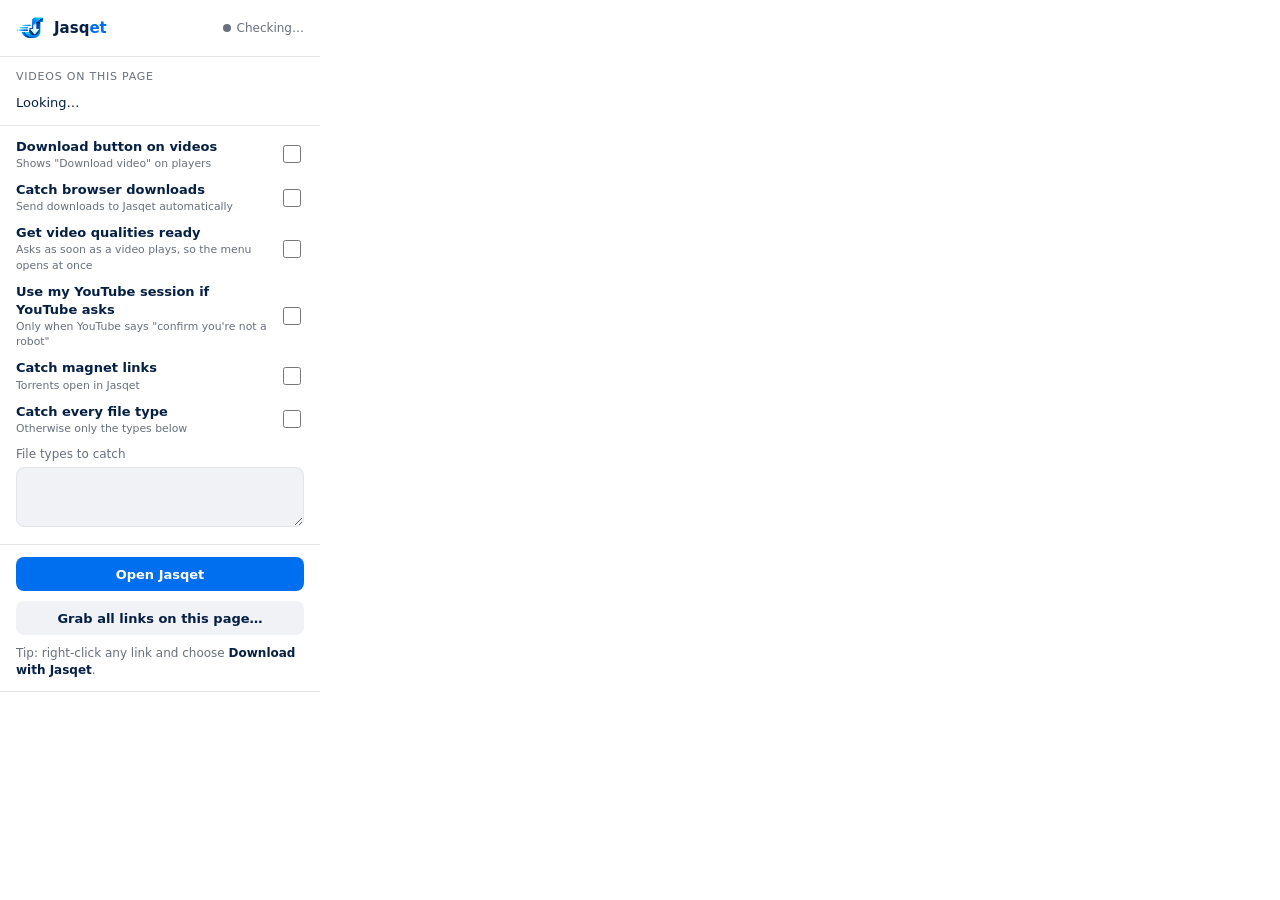
==== extension/popup.html @ 57caf4b4 "Jasqet 1.6.2 A free, open source download manager: many connections per file, resuming, browser catc" ====
<!doctype html>
<html>
<head>
<meta charset="utf-8">
<style>
  :root { --bg:#fff; --text:#052044; --muted:#68707d; --line:#e2e5ea; --soft:#f0f2f5; --hover:#e8ebf0; --good:#13955b; --bad:#d23c3c; --accent:#006fef; }
  @media (prefers-color-scheme: dark) { :root { --bg:#161a21; --text:#e9ecf1; --muted:#8c94a3; --line:#262c37; --soft:#1c212a; --hover:#232934; --good:#35c483; --bad:#ff6b6b; } }
  body { margin:0; width:320px; background:var(--bg); color:var(--text); font:13px/1.4 "Segoe UI",system-ui,sans-serif; }
  .head { display:flex; align-items:center; gap:10px; padding:14px 16px; border-bottom:1px solid var(--line); }
  .logo { width:28px; height:28px; background:url(icons/48.png) center/contain no-repeat; }
  .et { color:var(--accent); }
  @media (prefers-color-scheme: dark) { .et { color:#3daeff; } }
  .head b { font-size:15px; }
  .st { margin-left:auto; font-size:12px; display:flex; align-items:center; gap:6px; color:var(--muted); }
  .dot { width:8px; height:8px; border-radius:50%; background:var(--muted); }
  .on .dot { background:var(--good); } .off .dot { background:var(--bad); }
  .sec { padding:12px 16px; border-bottom:1px solid var(--line); display:flex; flex-direction:column; gap:10px; }
  .lbl { font-size:11px; text-transform:uppercase; letter-spacing:.07em; color:var(--muted); display:flex; justify-content:space-between; }
  label.sw { display:flex; justify-content:space-between; align-items:center; gap:12px; font-weight:600; }
  label.sw small { display:block; font-weight:400; color:var(--muted); }
  input[type=checkbox] { width:18px; height:18px; accent-color:var(--accent); flex:none; }
  textarea { width:100%; box-sizing:border-box; min-height:60px; border-radius:8px; border:1px solid var(--line); background:var(--soft); color:var(--text); font:12px ui-monospace,Consolas,monospace; padding:8px; resize:vertical; }
  .btn { height:34px; border:0; border-radius:8px; font:600 13px "Segoe UI",system-ui,sans-serif; cursor:pointer; background:var(--accent); color:#fff; width:100%; }
  .tip { color:var(--muted); font-size:12px; }
  .tip b { color:var(--text); }
  .vids { display:flex; flex-direction:column; gap:2px; max-height:320px; overflow:auto; }
  .vids .i { display:flex; justify-content:space-between; align-items:center; gap:10px; border:0; background:var(--soft); color:var(--text); font:inherit; padding:8px 10px; border-radius:8px; cursor:pointer; text-align:left; width:100%; }
  .vids .i:hover:not([disabled]) { background:var(--hover); }
  .vids .i[disabled] { opacity:.55; cursor:default; }
  .vids .i small { color:var(--muted); white-space:nowrap; }
  .vids .i.act b { color:#0055c6; }
  @media (prefers-color-scheme: dark) { .vids .i.act b { color:#3daeff; } }
  .vids .h { font-size:11px; color:var(--muted); padding:6px 2px 2px; display:flex; justify-content:space-between; gap:8px; }
  .vids .h .t { overflow:hidden; text-overflow:ellipsis; white-space:nowrap; font-size:12px; }
  .vids .n { color:var(--muted); font-size:12.5px; padding:2px; }
  .vids .sep { height:1px; background:var(--line); margin:6px 0; }
  .vids .lat { display:flex; gap:8px; align-items:center; color:var(--muted); font-size:12.5px; padding-top:6px; }
  .ok { color:var(--good); font-weight:600; }
  .err { color:var(--bad); }
  /* thin scrollbars in the page's own colours (Firefox: the @supports line) */
  ::-webkit-scrollbar{width:6px;height:6px}
  ::-webkit-scrollbar-track,::-webkit-scrollbar-corner{background:transparent}
  ::-webkit-scrollbar-button{display:none;width:0;height:0}
  ::-webkit-scrollbar-thumb{background:color-mix(in srgb,var(--muted) 35%,transparent);border-radius:6px}
  ::-webkit-scrollbar-thumb:hover{background:color-mix(in srgb,var(--muted) 60%,transparent)}
  @supports not selector(::-webkit-scrollbar){*{scrollbar-width:thin;scrollbar-color:color-mix(in srgb,var(--muted) 35%,transparent) transparent}}
</style>
</head>
<body>
  <div class="head">
    <div class="logo"></div>
    <b>Jasq<span class="et">et</span></b>
    <span class="st" id="st"><span class="dot"></span><span id="stt">Checking…</span></span>
  </div>
  <div class="sec">
    <div class="lbl"><span>Videos on this page</span><span id="vcount"></span></div>
    <div class="vids" id="vids"><div class="msg">Looking…</div></div>
  </div>
  <div class="sec">
    <label class="sw"><span>Download button on videos<small>Shows "Download video" on players</small></span><input type="checkbox" id="videoButton"></label>
    <label class="sw"><span>Catch browser downloads<small>Send downloads to Jasqet automatically</small></span><input type="checkbox" id="enabled"></label>
    <label class="sw"><span>Get video qualities ready<small>Asks as soon as a video plays, so the menu opens at once</small></span><input type="checkbox" id="prefetch"></label>
    <label class="sw"><span>Use my YouTube session if YouTube asks<small>Only when YouTube says "confirm you're not a robot"</small></span><input type="checkbox" id="ytSession"></label>
    <label class="sw"><span>Catch magnet links<small>Torrents open in Jasqet</small></span><input type="checkbox" id="catchMagnet"></label>
    <label class="sw"><span>Catch every file type<small>Otherwise only the types below</small></span><input type="checkbox" id="catchAll"></label>
    <div id="typesWrap"><div class="tip" style="margin-bottom:4px">File types to catch</div><textarea id="types"></textarea></div>
  </div>
  <div class="sec">
    <div class="tip err" id="stMsg" hidden></div>
    <button class="btn" id="openApp">Open Jasqet</button>
    <button class="btn" id="grab" style="background:var(--soft);color:var(--text)">Grab all links on this page…</button>
    <div class="tip">Tip: right-click any link and choose <b>Download with Jasqet</b>.</div>
  </div>
<script src="menu.js"></script>
<script src="popup.js"></script>
</body>
</html>
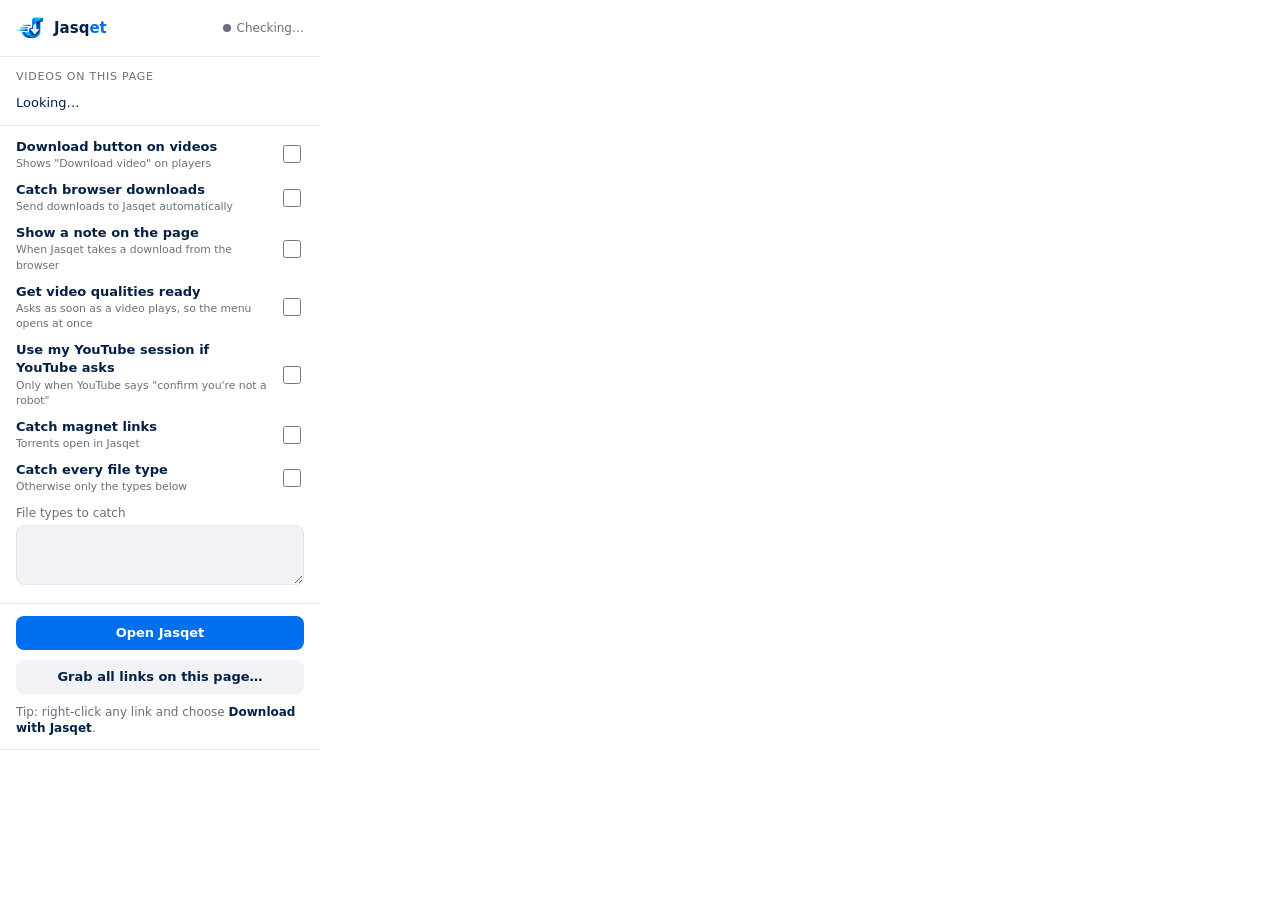
==== commit 721f9706: "Extension 1.3.7, browser-saved files, a lighter window - Extension: a note on the page when Jasqet t" ====
--- a/extension/popup.html
+++ b/extension/popup.html
@@ -35,6 +35,13 @@
   .vids .n { color:var(--muted); font-size:12.5px; padding:2px; }
   .vids .sep { height:1px; background:var(--line); margin:6px 0; }
   .vids .lat { display:flex; gap:8px; align-items:center; color:var(--muted); font-size:12.5px; padding-top:6px; }
+  [hidden] { display:none !important; }
+  .recent { display:flex; flex-direction:column; gap:4px; }
+  .recent .r { display:flex; align-items:baseline; gap:8px; font-size:12.5px; min-width:0; }
+  .recent .r span { flex:1; min-width:0; overflow:hidden; text-overflow:ellipsis; white-space:nowrap; }
+  .recent .r small { color:var(--muted); white-space:nowrap; }
+  .recent .r::before { content:"✓"; color:var(--good); font-weight:700; }
+  .recent .r.bad::before { content:"✕"; color:var(--bad); }
   .ok { color:var(--good); font-weight:600; }
   .err { color:var(--bad); }
   /* thin scrollbars in the page's own colours (Firefox: the @supports line) */
@@ -56,9 +63,14 @@
     <div class="lbl"><span>Videos on this page</span><span id="vcount"></span></div>
     <div class="vids" id="vids"><div class="msg">Looking…</div></div>
   </div>
+  <div class="sec" id="recentSec" hidden>
+    <div class="lbl"><span>Sent to Jasqet</span></div>
+    <div class="recent" id="recent"></div>
+  </div>
   <div class="sec">
     <label class="sw"><span>Download button on videos<small>Shows "Download video" on players</small></span><input type="checkbox" id="videoButton"></label>
     <label class="sw"><span>Catch browser downloads<small>Send downloads to Jasqet automatically</small></span><input type="checkbox" id="enabled"></label>
+    <label class="sw"><span>Show a note on the page<small>When Jasqet takes a download from the browser</small></span><input type="checkbox" id="toast"></label>
     <label class="sw"><span>Get video qualities ready<small>Asks as soon as a video plays, so the menu opens at once</small></span><input type="checkbox" id="prefetch"></label>
     <label class="sw"><span>Use my YouTube session if YouTube asks<small>Only when YouTube says "confirm you're not a robot"</small></span><input type="checkbox" id="ytSession"></label>
     <label class="sw"><span>Catch magnet links<small>Torrents open in Jasqet</small></span><input type="checkbox" id="catchMagnet"></label>
